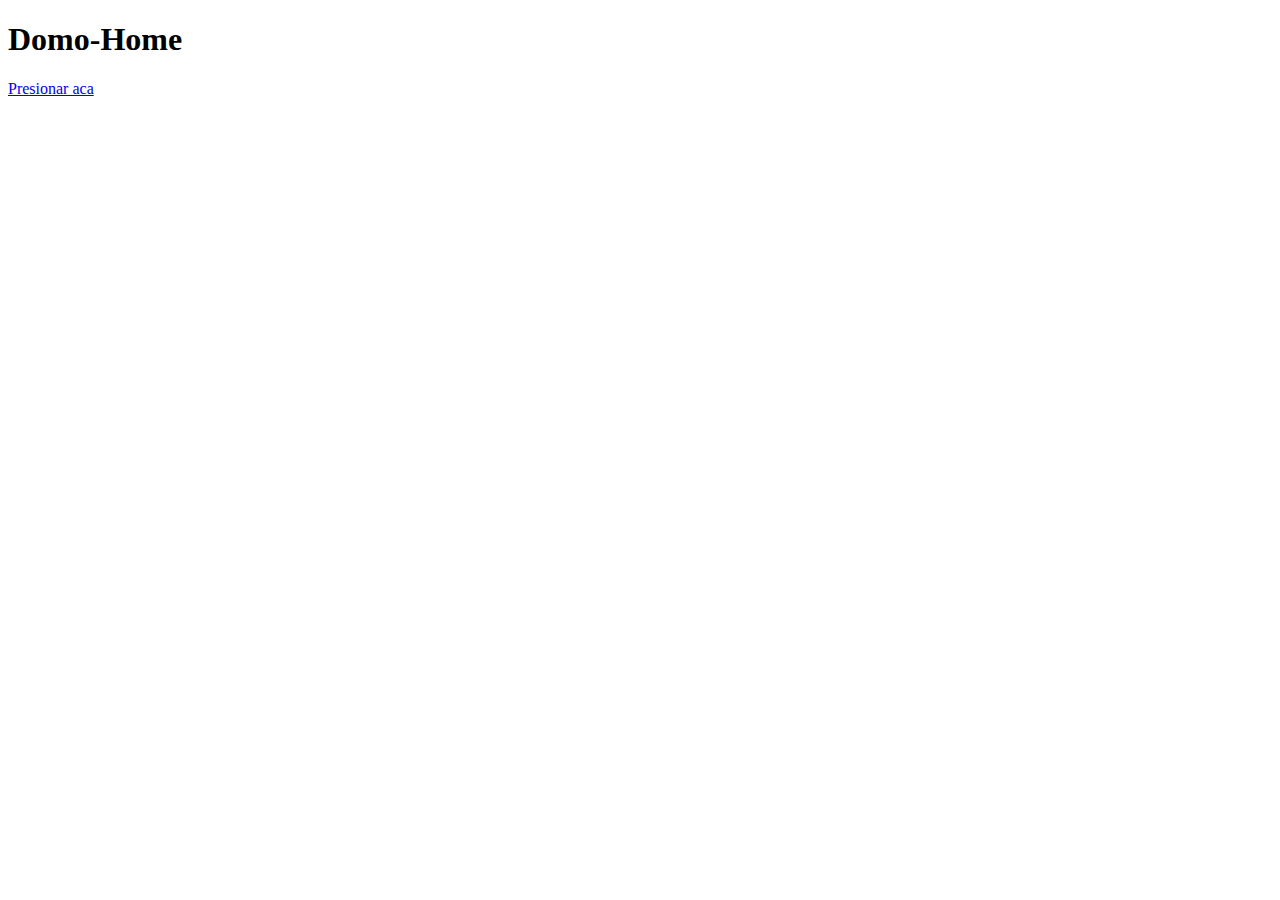
==== index.html @ 09de8375 "primeros pasos" ====
<!DOCTYPE html>
<html lang="en">
<head>
    <meta charset="UTF-8">
    <meta http-equiv="X-UA-Compatible" content="IE=edge">
    <meta name="viewport" content="width=device-width, initial-scale=1.0">
    <title>Domo-Home</title>
</head>
<body>
    <h1>Domo-Home</h1>
    <a href="projecto.html">Presionar aca</a>
</body>
</html>
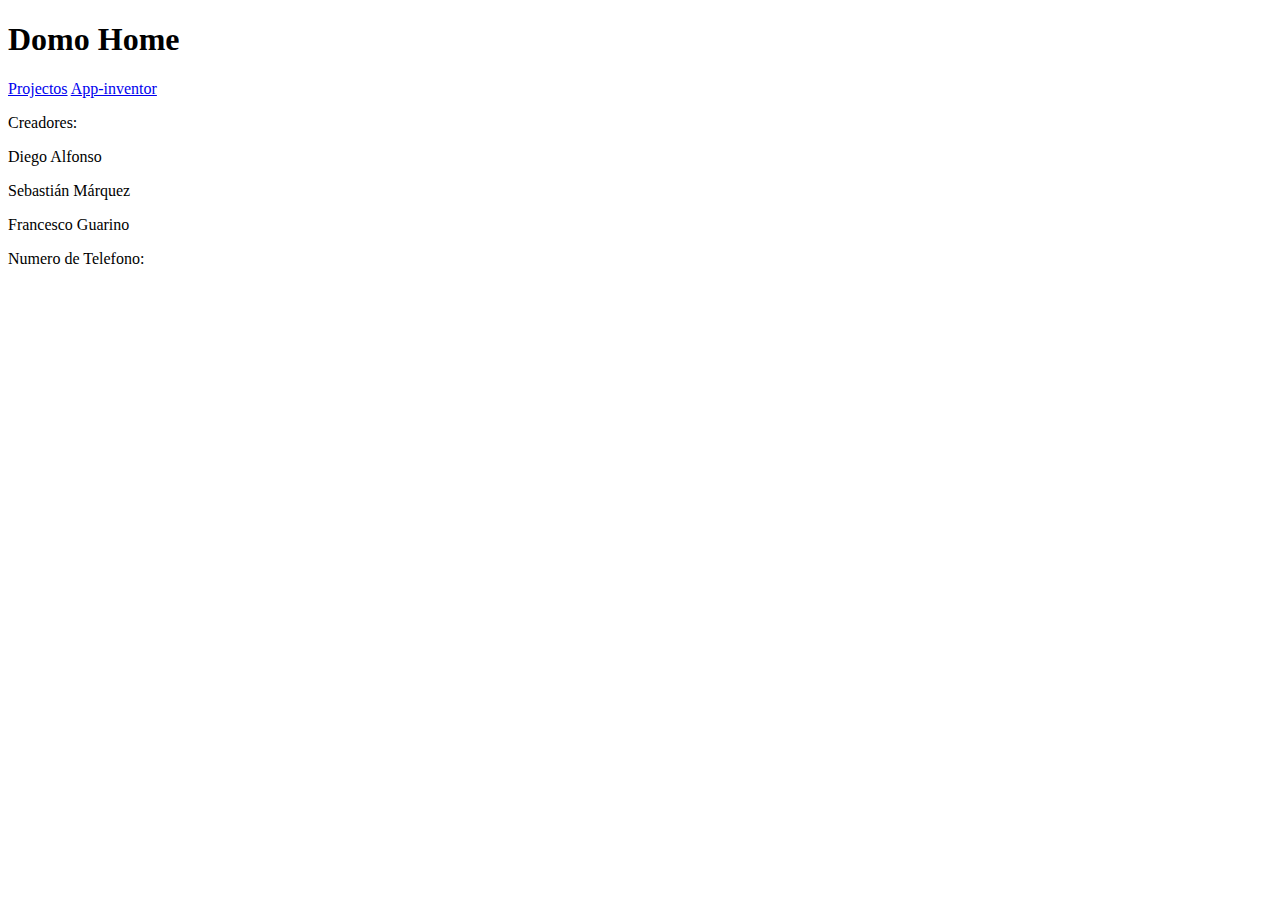
==== commit c8f6eac3: "mejoras" ====
--- a/index.html
+++ b/index.html
@@ -4,10 +4,22 @@
     <meta charset="UTF-8">
     <meta http-equiv="X-UA-Compatible" content="IE=edge">
     <meta name="viewport" content="width=device-width, initial-scale=1.0">
+    <link href="estilo.css" rel="stylesheet">
     <title>Domo-Home</title>
 </head>
 <body>
-    <h1>Domo-Home</h1>
-    <a href="projecto.html">Presionar aca</a>
+    <h1>Domo Home</h1>
+    <a href="projectos.html">Projectos</a>
+    <a href="appinventor.html">App-inventor</a>
 </body>
+
+<footer>
+    <p>Creadores:</p>
+    <p>Diego Alfonso</p>
+    <p>Sebastián Márquez</p>
+    <p>Francesco Guarino</p>
+    
+    <p>Numero de Telefono:</p>
+    <p></p>
+</footer>
 </html>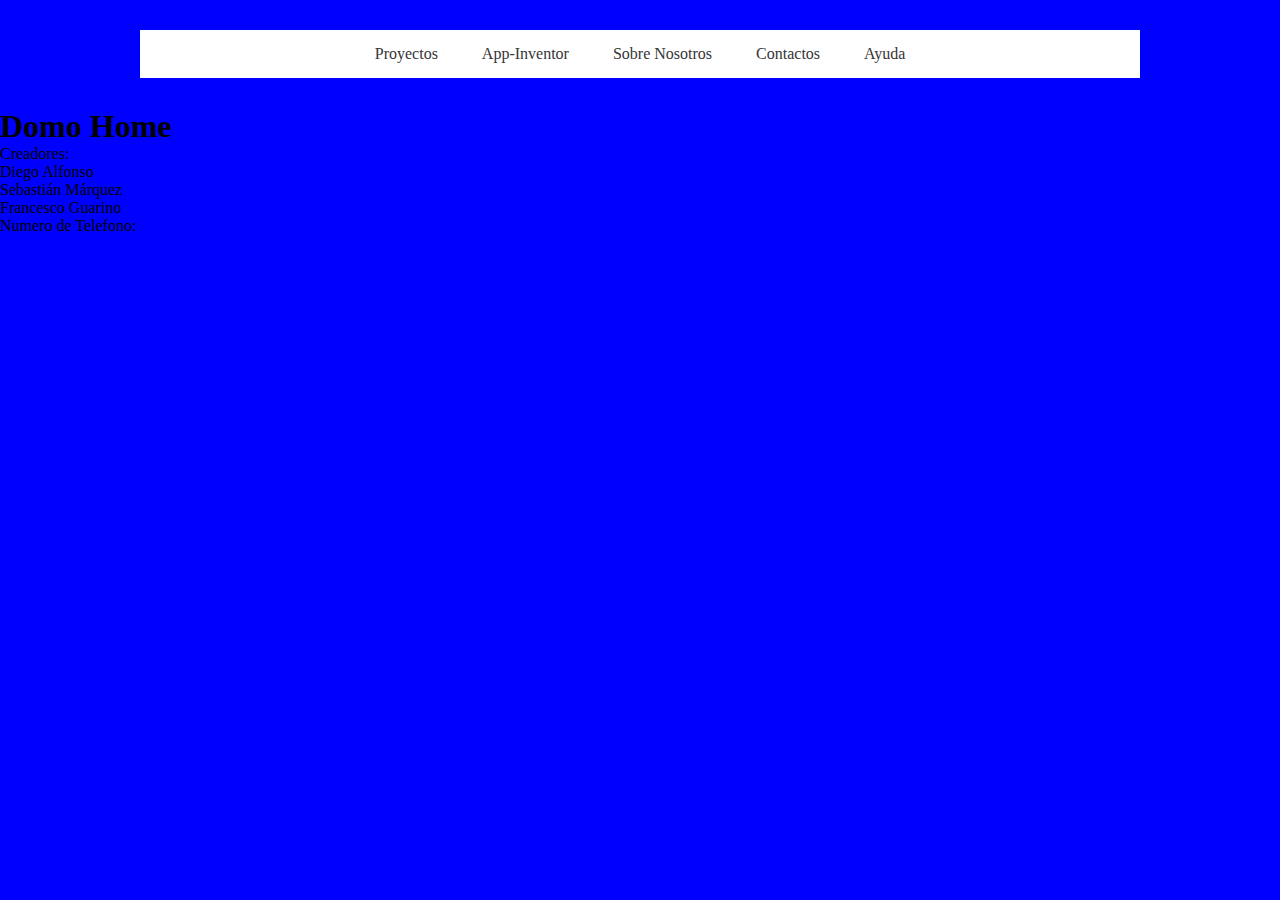
==== commit 31a95e9c: "menu_desplegable" ====
--- a/index.html
+++ b/index.html
@@ -8,9 +8,26 @@
     <title>Domo-Home</title>
 </head>
 <body>
+    <header>
+        <nav class="navegacion">
+            <ul class="menu">
+                <li>
+                    <a href="#">Proyectos</a>
+                    <ul class="submenu">
+                        <li><a href="dispensador.html">Dispensador de comida</a></li>
+                        <li><a href="tacho.html">Tacho de basura</a></li>
+                        <li><a href="persiana.html">Persiana inteligente</a></li>
+                        <li><a href="cerradura.html">Cerradura inteligente</a></li>
+                    </ul>
+                </li>
+                <li><a href="appinventor.html">App-Inventor</a></li>
+                <li><a href="">Sobre Nosotros</a></li>
+                <li><a href="">Contactos</a></li>
+                <li><a href="">Ayuda</a></li>
+            </ul>
+        </nav>
+    </header>
     <h1>Domo Home</h1>
-    <a href="projectos.html">Projectos</a>
-    <a href="appinventor.html">App-inventor</a>
 </body>
 
 <footer>
--- a/estilo.css
+++ b/estilo.css
@@ -0,0 +1,49 @@
+*{
+    margin:0;
+    padding:0;
+    -webkit-box-sizing: border-box;
+    -moz-box-sizing:border-box;
+    box-sizing: border-box;
+}
+body{
+    background-color: blue;
+}
+.navegacion{
+    width: 1000px;
+    margin: 30px auto;
+    background: #fff;
+}
+.navegacion ul{
+    list-style: none;
+    text-align: center;
+}
+.menu > li{
+    display: inline-block;
+}
+.menu >li > a{
+    display:block;
+    padding: 15px 20px;
+    color:#353535;
+    font-family:"Open sans";
+    text-decoration: none;
+}
+.menu li a:hover{
+    color: #CE7D35;
+    transition:all .3s;
+}
+.submenu{
+    position:absolute;
+    background: #333333;
+    display:none;
+}
+.submenu li a{
+    display: block;
+    padding: 15px;
+    color: #fff;
+    font-family: "Open sans";
+    text-decoration: none;
+   
+}
+.menu li:hover .submenu{
+    display: block;
+}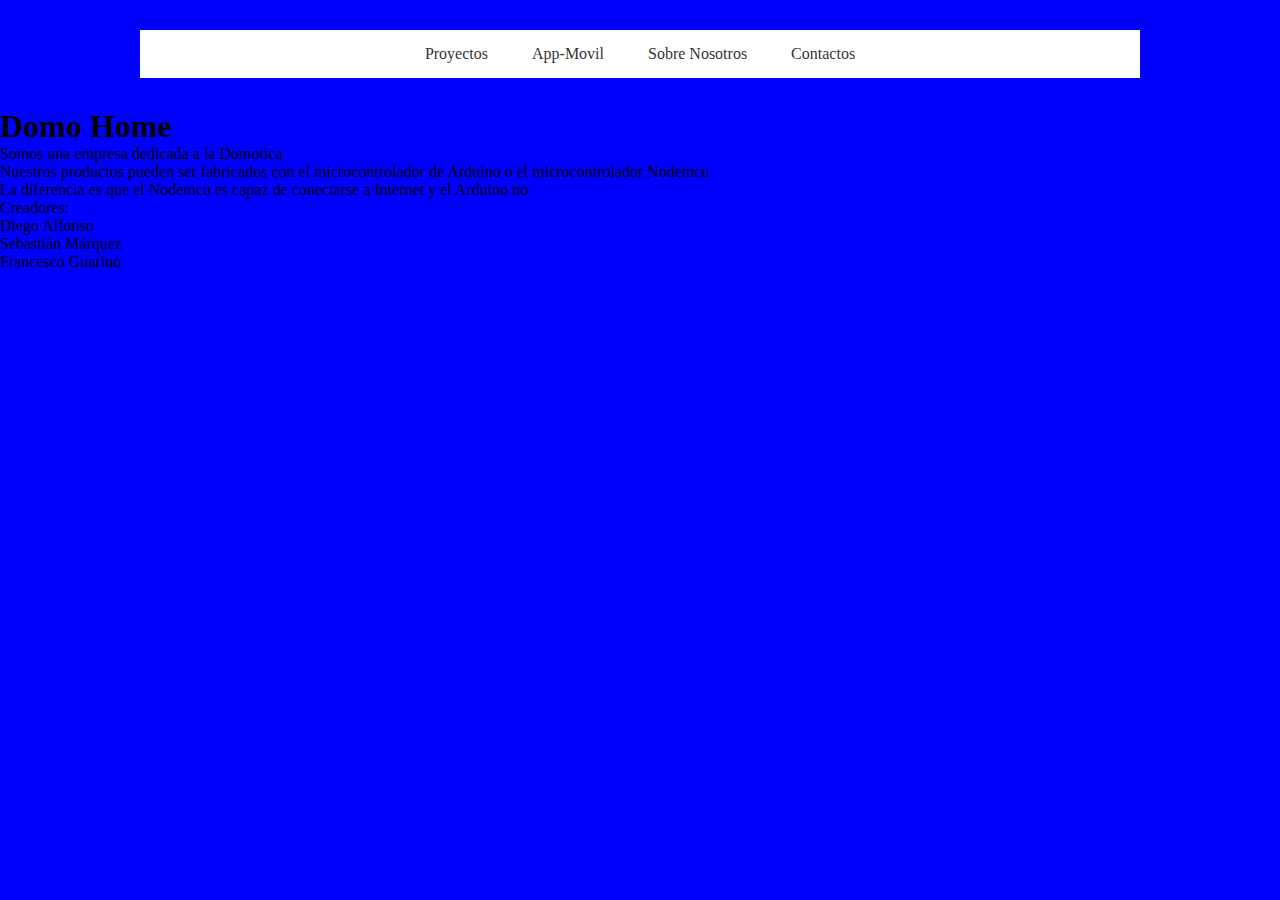
==== commit 4c212638: "modificaciones" ====
--- a/index.html
+++ b/index.html
@@ -20,14 +20,18 @@
                         <li><a href="cerradura.html">Cerradura inteligente</a></li>
                     </ul>
                 </li>
-                <li><a href="appinventor.html">App-Inventor</a></li>
+                <li><a href="appinventor.html">App-Movil</a></li>
                 <li><a href="">Sobre Nosotros</a></li>
                 <li><a href="">Contactos</a></li>
-                <li><a href="">Ayuda</a></li>
+                
             </ul>
         </nav>
     </header>
     <h1>Domo Home</h1>
+    <p>Somos una empresa dedicada a la Domotica</p>
+    <p>Nuestros productos pueden ser fabricados con el microcontrolador de Arduino o el microcontrolador Nodemcu</p>
+    <p>La diferencia es que el Nodemcu es capaz de conectarse a Internet y el Arduino no</p>
+    
 </body>
 
 <footer>
@@ -36,7 +40,7 @@
     <p>Sebastián Márquez</p>
     <p>Francesco Guarino</p>
     
-    <p>Numero de Telefono:</p>
+    
     <p></p>
 </footer>
 </html>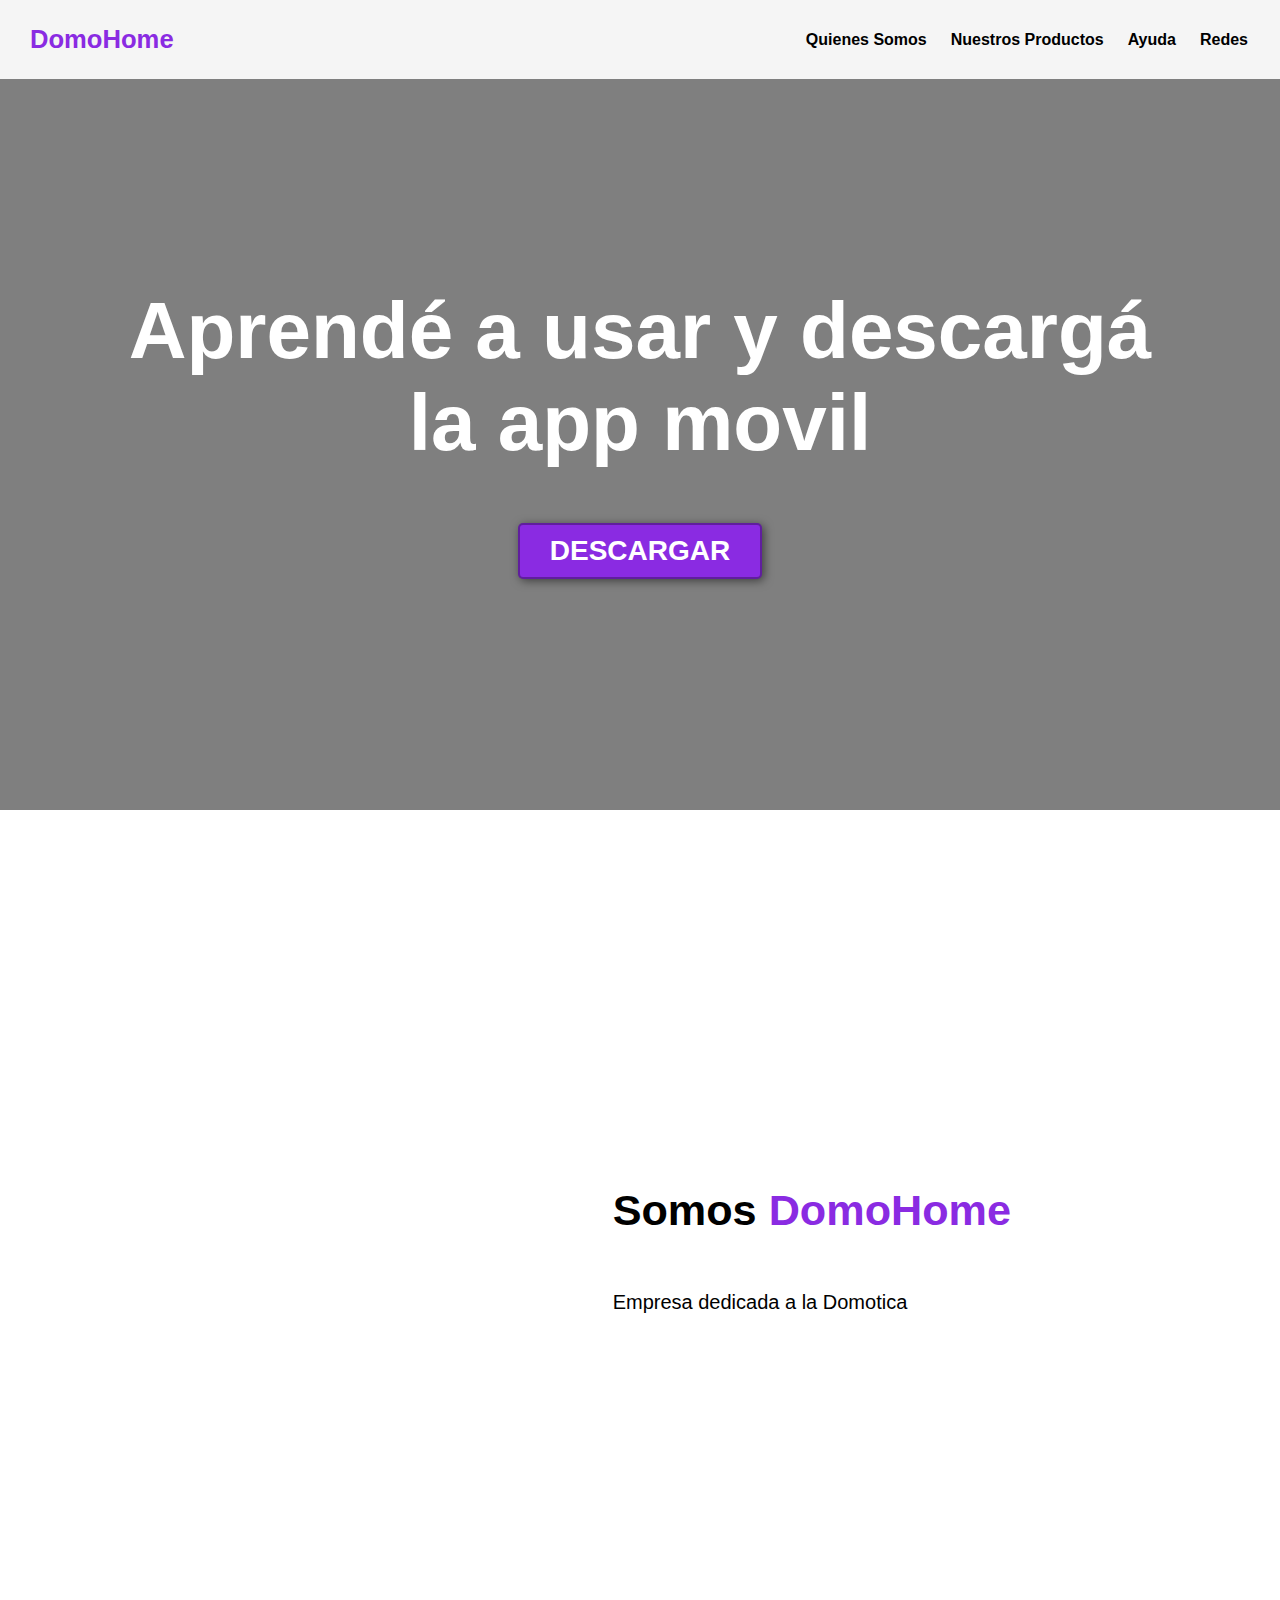
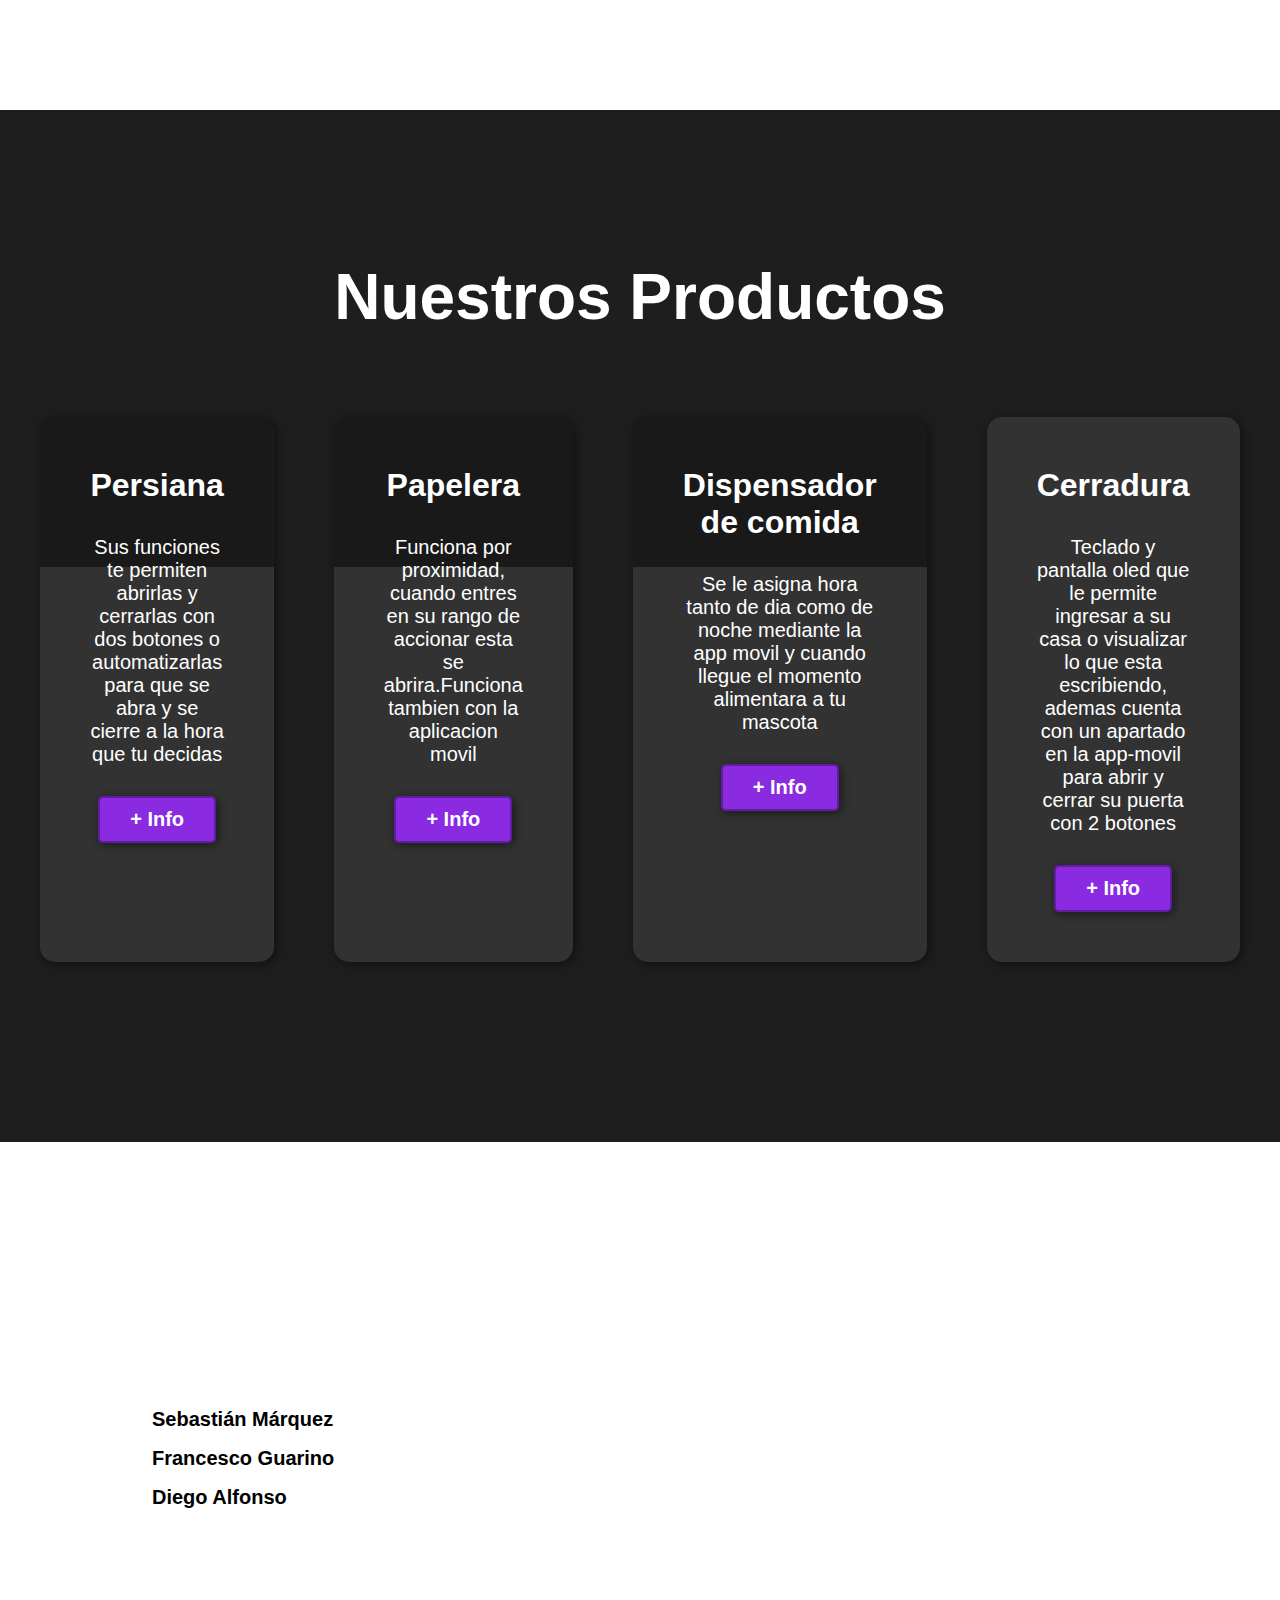
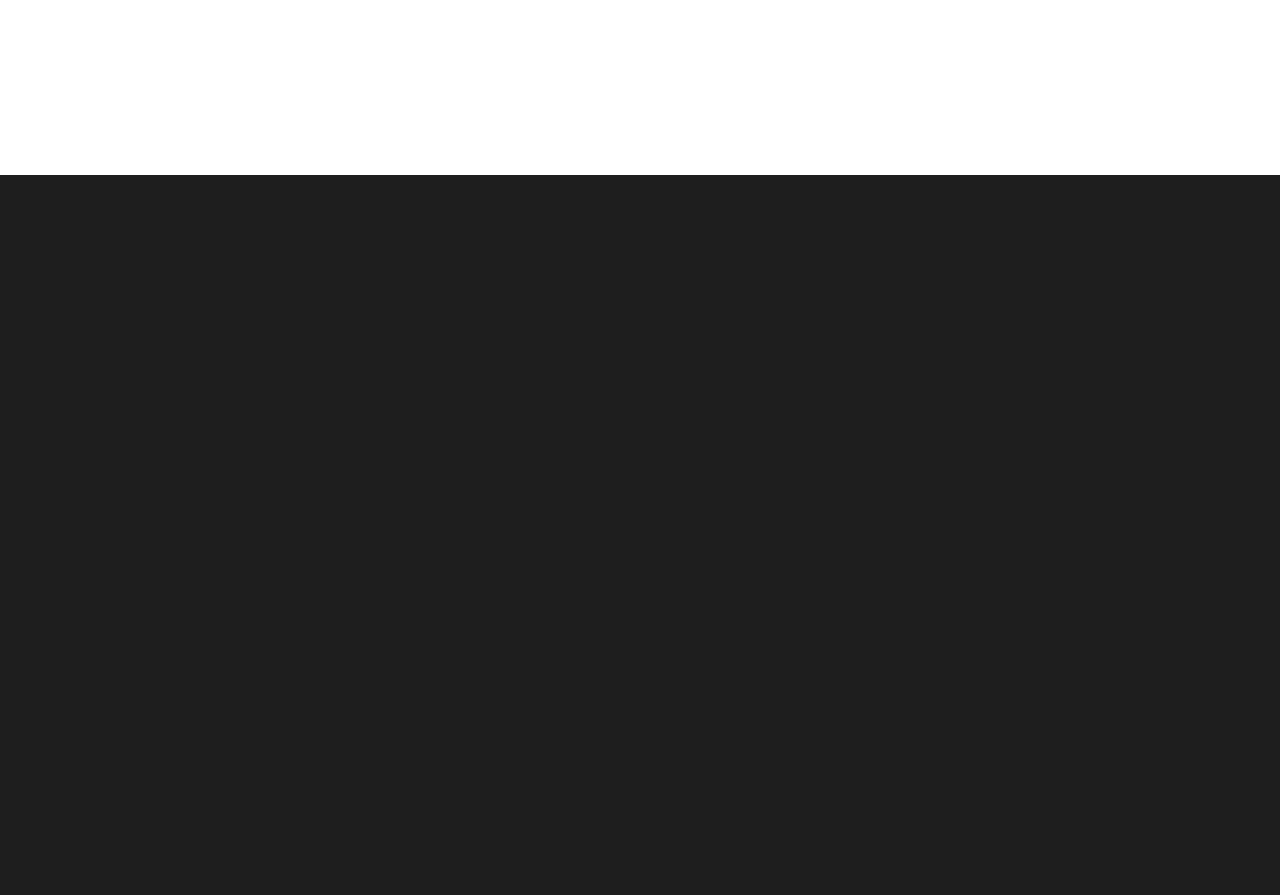
==== commit 31701e3c: "2.0" ====
--- a/index.html
+++ b/index.html
@@ -1,46 +1,83 @@
 <!DOCTYPE html>
 <html lang="en">
 <head>
-    <meta charset="UTF-8">
-    <meta http-equiv="X-UA-Compatible" content="IE=edge">
-    <meta name="viewport" content="width=device-width, initial-scale=1.0">
-    <link href="estilo.css" rel="stylesheet">
-    <title>Domo-Home</title>
+    <title>DomoHome</title>
+    <link rel="stylesheet" href="index.css">
 </head>
 <body>
     <header>
-        <nav class="navegacion">
-            <ul class="menu">
-                <li>
-                    <a href="#">Proyectos</a>
-                    <ul class="submenu">
-                        <li><a href="dispensador.html">Dispensador de comida</a></li>
-                        <li><a href="tacho.html">Tacho de basura</a></li>
-                        <li><a href="persiana.html">Persiana inteligente</a></li>
-                        <li><a href="cerradura.html">Cerradura inteligente</a></li>
-                    </ul>
-                </li>
-                <li><a href="appinventor.html">App-Movil</a></li>
-                <li><a href="">Sobre Nosotros</a></li>
-                <li><a href="">Contactos</a></li>
-                
+        <div class="container">
+            <p class="logo">DomoHome</p>
+            <nav>
+                <a href="#somos-proya">Quienes Somos</a>
+                <a href="#nuestros-programas">Nuestros Productos</a>
+                <a href="#caracteristicas">Ayuda</a>
+                <a href="#caracteristicas">Redes</a>
+            </nav>
+        </div>
+    </header>
+
+    <section id="hero">
+        <h1>Aprendé a usar y descargá<br>la app movil</h1>
+        <a href="app.html"><button id="app">DESCARGAR</button></a>
+    </section>
+
+    <section id="somos-proya">
+        <div class="container">
+            <div class="img-container"></div>
+            <div class="texto">
+
+                <h2>Somos <span class="color-acento">DomoHome</span></h2>
+                <p>Empresa dedicada a la Domotica</p>
+            </div>
+        </div>
+    </section>
+
+    <section id="nuestros-programas">
+        <div class="container">
+            <h2>Nuestros Productos</h2>
+            <div class="programas">
+                <div class="carta">
+                    <h3>Persiana</h3>
+                    <p>Sus funciones te permiten abrirlas y cerrarlas con dos botones o automatizarlas para que se abra y se cierre a la hora que tu decidas</p>
+                    <a href="persiana.html"><button>+ Info</button></a>
+                </div>
+                <div class="carta">
+                    <h3>Papelera</h3>
+                    <p>Funciona por proximidad, cuando entres en su rango de accionar esta se abrira.Funciona tambien con la aplicacion movil</p>
+                    <a href="papelera.html"><button>+ Info</button></a>
+                </div>
+                <div class="carta">
+                    <h3>Dispensador de comida</h3>
+                    <p>Se le asigna hora tanto de dia como de noche mediante la app movil y cuando llegue el momento alimentara a tu mascota</p>
+                    <a href="dispensador.html"><button>+ Info</button></a>
+                </div>
+                <div class="carta">
+                    <h3>Cerradura</h3>
+                    <p>Teclado y pantalla oled que le permite ingresar a su casa o visualizar lo que esta escribiendo, ademas cuenta con un apartado en la app-movil para abrir y cerrar su puerta con 2 botones</p>
+                    <a href="cerradura.html"><button>+ Info</button></a>
+                </div>    
+            </div>
+        </div>
+    </section>
+
+    <section id="caracteristicas">
+        <div class="container">
+            <ul>
+                <li>Sebastián Márquez</li>
+                <li>Francesco Guarino</li>
+                <li>Diego Alfonso</li>
             </ul>
-        </nav>
-    </header>
-    <h1>Domo Home</h1>
-    <p>Somos una empresa dedicada a la Domotica</p>
-    <p>Nuestros productos pueden ser fabricados con el microcontrolador de Arduino o el microcontrolador Nodemcu</p>
-    <p>La diferencia es que el Nodemcu es capaz de conectarse a Internet y el Arduino no</p>
-    
+        </div>
+    </section>
+
+    <section id="final">
+        
+    </section>
+
+    <footer>
+        
+    </footer>
+    <script src="codigo/codigo.js"></script>
 </body>
-
-<footer>
-    <p>Creadores:</p>
-    <p>Diego Alfonso</p>
-    <p>Sebastián Márquez</p>
-    <p>Francesco Guarino</p>
-    
-    
-    <p></p>
-</footer>
 </html>--- a/index.css
+++ b/index.css
@@ -0,0 +1,349 @@
+*{
+    box-sizing: border-box;
+}
+
+html{
+    scroll-behavior: smooth;
+}
+
+body{
+    font-family: 'Roboto', sans-serif;
+    margin: 0;
+}
+
+h1{ font-size: 3.5em;}
+h2{ font-size: 2.7em;}
+h3{ font-size: 2em;}
+p{ font-size: 1.25em;}
+ul{ list-style: none;}
+li{ font-size: 1.25em;}
+
+button{
+    font-size: 1.25em;
+    font-weight: bold;
+    padding: 10px 30px;
+    border-radius: 5px;
+    border: 2px solid rgba(0,0,0,0.3);
+    box-shadow: 2px 2px 10px rgba(0,0,0,0.5);
+    color: white;
+    background-color: blueviolet;
+}
+
+button:hover{
+    background-color: rgb(101, 33, 165);
+}
+
+.container{
+    max-width: 1400px;
+    margin: auto;
+}
+
+.color-acento{ color:blueviolet; }
+
+header{
+    background-color: rgb(245,245,245);
+    
+}
+
+header .logo{
+    margin: 0;
+    padding: 25px 30px;
+    font-weight: bold;
+    color: blueviolet;
+    font-size: 1.6em;
+}
+
+header .container{
+    display: flex;
+    flex-direction: column;
+    align-items: center;
+}
+
+header nav{
+    display: flex;
+    flex-direction: column;
+    text-align: center;
+    padding-bottom: 25px;
+}
+
+header a{
+    padding: 5px 12px;
+    text-decoration: none;
+    font-weight: bold;
+    color: black;
+}
+
+header a:hover{
+    color: blueviolet;
+}
+
+#hero{
+    display: flex;
+    align-items: center;
+    justify-content: center;
+    text-align: center;
+    flex-direction: column;
+    height: 90vh;
+    background-image: linear-gradient(
+        0deg,
+        rgba(0,0,0,0.5),
+        rgba(0,0,0,0.5)
+    )
+    ,url("media/hero.jpg");
+    background-repeat: no-repeat;
+    background-size: cover;
+    background-position: center center;
+}
+
+#hero h1{
+    color: white;
+}
+
+#hero button{
+    font-size: 1.75em;
+}
+
+#somos-proya .container{
+    text-align: center;
+    padding: 200px 12px;
+}
+
+#nuestros-programas{
+    background-color: rgb(30,30,30);
+    color: white;
+    text-align: center;
+}
+
+#nuestros-programas .container{
+    padding: 150px 12px;
+}
+
+#nuestros-programas h2{
+    margin-top: 0;
+    font-size: 3.2em;
+}
+
+#nuestros-programas p{
+    display: none;
+}
+
+#nuestros-programas .carta{
+    background-position: center center;
+    background-size: cover;
+    padding: 50px 0px;
+    margin: 30px;
+    border-radius: 15px;
+}
+
+.carta:first-child{
+    background-image: linear-gradient(
+        0deg,
+        rgba(0,0,0,0.5),
+        rgba(0,0,0,0.5)
+    )
+    ,url("media/front-end.jpg");
+
+}
+
+.carta:nth-child(2){
+    background-image: linear-gradient(
+        0deg,
+        rgba(0,0,0,0.5),
+        rgba(0,0,0,0.5)
+    )
+    ,url("media/full-stack.jpg");
+}
+
+.carta:nth-child(3){
+    background-image: linear-gradient(
+        0deg,
+        rgba(0,0,0,0.5),
+        rgba(0,0,0,0.5)
+    )
+    ,url("media/python.jpg");
+
+}
+
+#caracteristicas .container{
+    text-align: center;
+    padding: 250px 12px;
+}
+
+#caracteristicas li{
+    margin: 16px 0px;
+    font-weight: bold;
+}
+
+#final{
+    display: flex;
+    flex-direction: column;
+    justify-content: center;
+    align-items: center;
+    text-align: center;
+    background-color: rgb(30,30,30);
+    color: white;
+    height: 80vh;
+}
+
+#final h2{
+    font-size: 9vw;
+}
+
+#final button{
+    font-size: 5vw;
+}
+
+footer{
+    background-color: rgb(230,230,230);
+}
+
+footer p{
+    margin: 0;
+    padding: 12px;
+    color: rgb(100,100,100);
+}
+
+footer .container{
+    height: 150px;
+    display: flex;
+    justify-content: center;
+    align-items: flex-end;
+}
+
+@media (min-width: 850px){
+    header{
+        position: fixed;
+        width: 100%;
+    }
+
+    header .container{
+        flex-direction: row;
+        justify-content: space-between;
+    }
+
+    header nav{
+        flex-direction: row;
+        padding-bottom: 0;
+        padding-right: 20px;
+    }
+
+    #hero h1{
+        font-size: 5em;
+    }
+
+    #somos-proya .container{
+        display: flex;
+        justify-content: space-evenly;
+    }
+
+    #somos-proya .texto{
+        width: 50%;
+        max-width: 600px;
+        text-align: initial;
+        padding-left: 30px;
+        display: flex;
+        flex-direction: column;
+        justify-content: center;
+    }
+
+    #somos-proya h2{
+        margin-top: 0px;
+    }
+
+    #somos-proya .img-container{
+        background-image: url("media/somos-proya.jpg");
+        background-size: cover;
+        background-position: center center;
+        height: 500px;
+        width: 400px; 
+    }
+
+    #nuestros-programas .programas{
+        display: flex;
+        justify-content: center;
+    }
+
+    #nuestros-programas p{
+        display: block;
+        margin-bottom: 30px;
+    }
+
+    #nuestros-programas h2{
+        font-size: 4em;
+    }
+
+    #nuestros-programas h3{
+        margin-top: 0;
+    }
+
+    #nuestros-programas .carta{
+        padding: 50px;
+        background-size: 100% 150px;
+        background-repeat: no-repeat;
+        background-position-y: 0;
+        background-color: rgba(50, 50, 50, 1);
+        box-shadow: 2px 2px 10px rgba(0,0,0,0.5);
+    }
+
+    .carta:first-child{
+        background-image: linear-gradient(
+            0deg,
+            rgba(0,0,0,0.5),
+            rgba(0,0,0,0.5)
+        )
+        ,url("media/front-end-cropped.jpg");
+
+    }
+
+    .carta:nth-child(2){
+        background-image: linear-gradient(
+            0deg,
+            rgba(0,0,0,0.5),
+            rgba(0,0,0,0.5)
+        )
+        ,url("media/full-stack-cropped.jpg");
+    }
+
+    .carta:nth-child(3){
+        background-image: linear-gradient(
+            0deg,
+            rgba(0,0,0,0.5),
+            rgba(0,0,0,0.5)
+        )
+        ,url("media/python-cropped.jpg");
+
+    }
+
+    #caracteristicas{
+        background-image: url("media/background-2.jpeg");
+        background-repeat: no-repeat;
+        background-size: 500px 400px;
+        background-position: calc(100vw - 500px) 120px;
+    }
+
+    #caracteristicas .container{
+        text-align: initial;
+    }
+
+    #caracteristicas ul{
+        margin-left: 100px;
+    }
+
+    #final h2{
+        font-size: 5em;
+    }
+
+    #final button{
+        font-size: 2em;
+    }
+
+    footer .container{
+        justify-content: flex-end;
+    }
+}
+
+@media (min-width: 1200px) {
+    #caracteristicas{
+        background-position-x: calc(100vw - 800px);
+    }
+}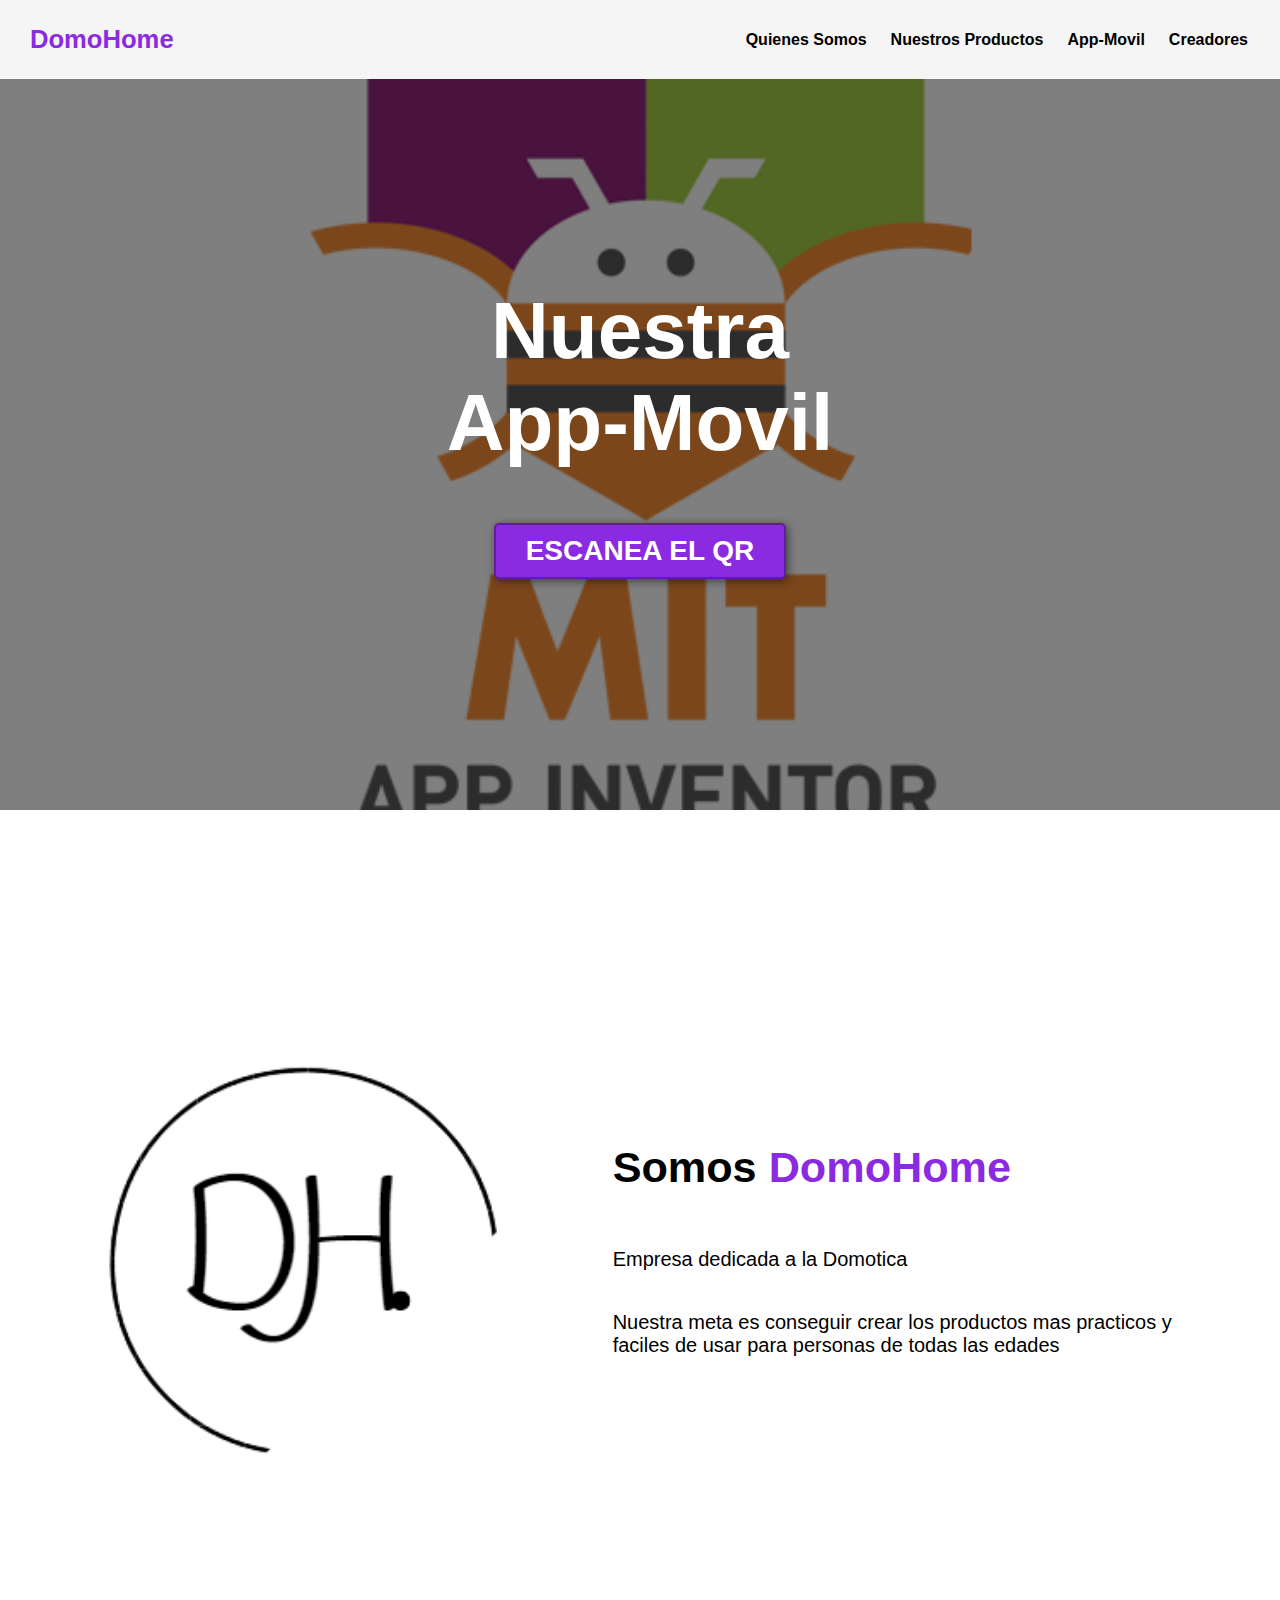
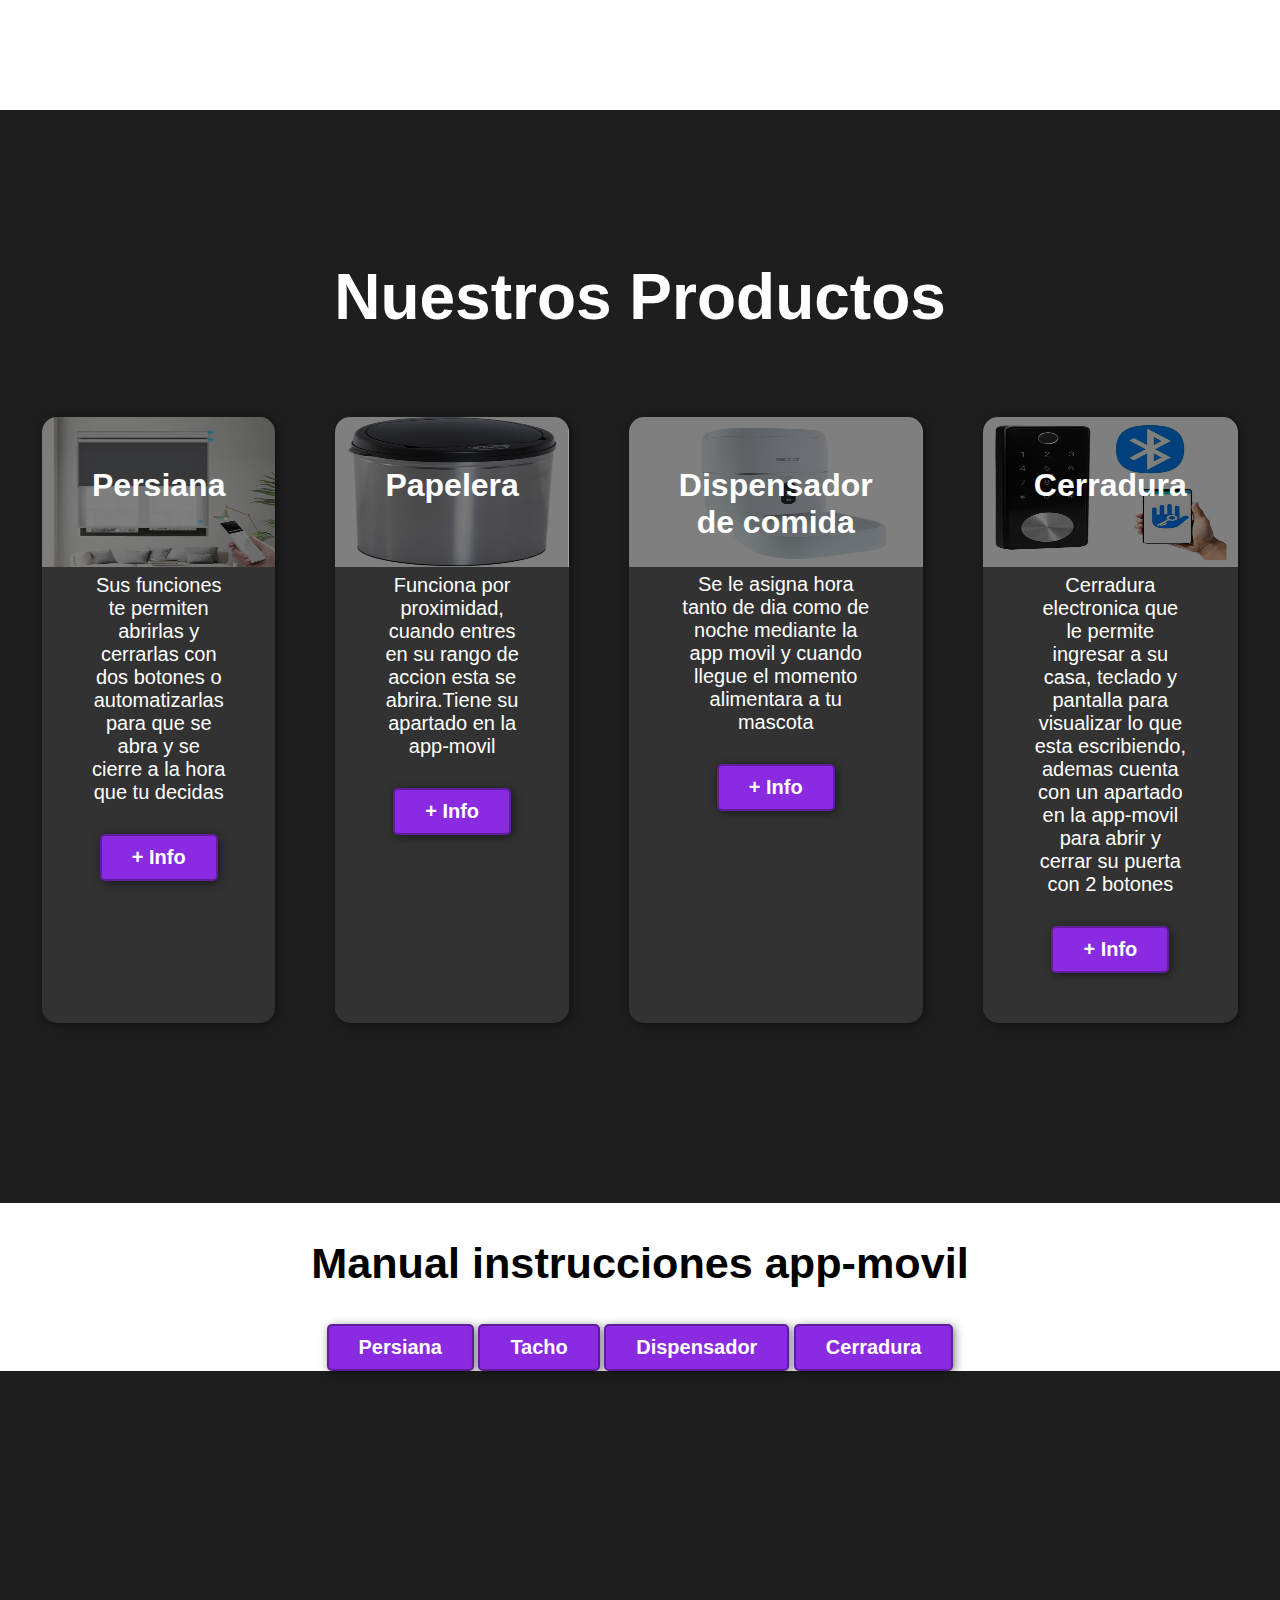
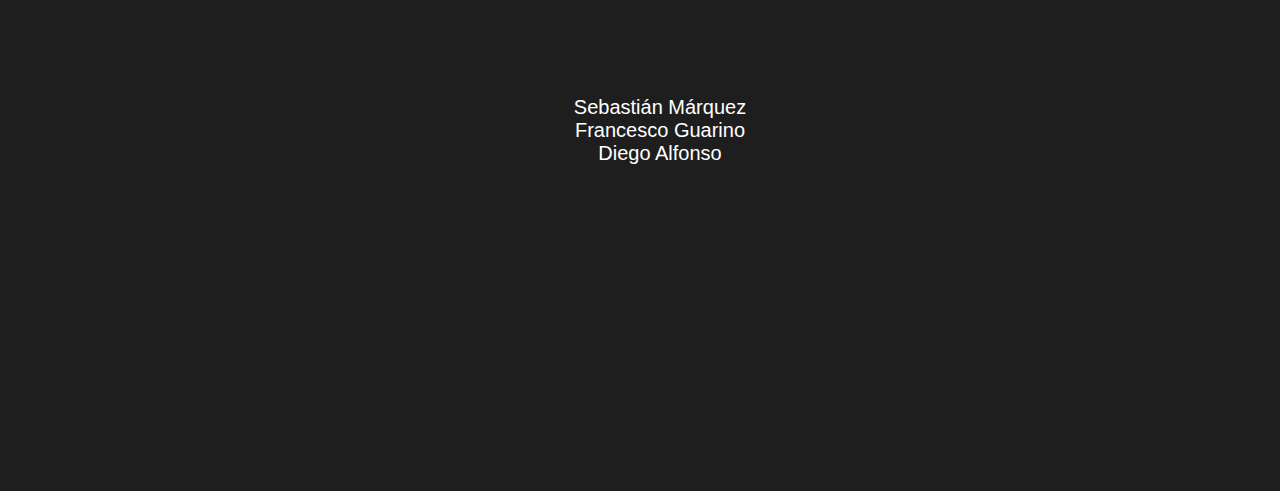
==== commit c29d46e7: "mejora" ====
--- a/index.html
+++ b/index.html
@@ -11,15 +11,16 @@
             <nav>
                 <a href="#somos-proya">Quienes Somos</a>
                 <a href="#nuestros-programas">Nuestros Productos</a>
-                <a href="#caracteristicas">Ayuda</a>
-                <a href="#caracteristicas">Redes</a>
+                <a href="#caracteristicas">App-Movil</a>
+                <a href="#final">Creadores</a>
             </nav>
         </div>
     </header>
 
     <section id="hero">
-        <h1>Aprendé a usar y descargá<br>la app movil</h1>
-        <a href="app.html"><button id="app">DESCARGAR</button></a>
+        <h1>Nuestra<br>App-Movil</h1>
+        <button id="qr" class="alo">ESCANEA EL QR</button></a>
+        <div id="boton"></div>
     </section>
 
     <section id="somos-proya">
@@ -29,6 +30,7 @@
 
                 <h2>Somos <span class="color-acento">DomoHome</span></h2>
                 <p>Empresa dedicada a la Domotica</p>
+                <p>Nuestra meta es conseguir crear los productos mas practicos y faciles de usar para personas de todas las edades</p>
             </div>
         </div>
     </section>
@@ -38,30 +40,40 @@
             <h2>Nuestros Productos</h2>
             <div class="programas">
                 <div class="carta">
-                    <h3>Persiana</h3>
+                    <h3>Persiana</h3><br>
                     <p>Sus funciones te permiten abrirlas y cerrarlas con dos botones o automatizarlas para que se abra y se cierre a la hora que tu decidas</p>
-                    <a href="persiana.html"><button>+ Info</button></a>
+                    <a href="persiana.html"><button class="alo">+ Info</button></a>
                 </div>
                 <div class="carta">
-                    <h3>Papelera</h3>
-                    <p>Funciona por proximidad, cuando entres en su rango de accionar esta se abrira.Funciona tambien con la aplicacion movil</p>
-                    <a href="papelera.html"><button>+ Info</button></a>
+                    <h3>Papelera</h3><br>
+                    <p>Funciona por proximidad, cuando entres en su rango de accion esta se abrira.Tiene su apartado en la app-movil</p>
+                    <a href="papelera.html"><button class="alo">+ Info</button></a>
                 </div>
                 <div class="carta">
                     <h3>Dispensador de comida</h3>
                     <p>Se le asigna hora tanto de dia como de noche mediante la app movil y cuando llegue el momento alimentara a tu mascota</p>
-                    <a href="dispensador.html"><button>+ Info</button></a>
+                    <a href="dispensador.html"><button class="alo">+ Info</button></a>
                 </div>
                 <div class="carta">
-                    <h3>Cerradura</h3>
-                    <p>Teclado y pantalla oled que le permite ingresar a su casa o visualizar lo que esta escribiendo, ademas cuenta con un apartado en la app-movil para abrir y cerrar su puerta con 2 botones</p>
-                    <a href="cerradura.html"><button>+ Info</button></a>
+                    <h3>Cerradura</h3><br>
+                    <p>Cerradura electronica que le permite ingresar a su casa, teclado y pantalla para visualizar lo que esta escribiendo, ademas cuenta con un apartado en la app-movil para abrir y cerrar su puerta con 2 botones</p>
+                    <a href="cerradura.html"><button class="alo">+ Info</button></a>
                 </div>    
             </div>
         </div>
     </section>
+    <section id="caracteristicas">
+        <div id ="centrar">
+            <h2>Manual instrucciones app-movil</h2>
+        <button id="persiana"class="alo">Persiana</button>
+        <button id="tacho"class="alo">Tacho</button>
+        <button id="dispensador"class="alo">Dispensador</button> 
+        <button id="cerradura"class="alo">Cerradura</button>
+        </div>
+        <div id="guardar"></div>
+    </section>
 
-    <section id="caracteristicas">
+    <section id="final">
         <div class="container">
             <ul>
                 <li>Sebastián Márquez</li>
@@ -71,13 +83,10 @@
         </div>
     </section>
 
-    <section id="final">
-        
-    </section>
-
     <footer>
         
     </footer>
     <script src="codigo/codigo.js"></script>
+    <script src="codigo/qr.js"></script>
 </body>
 </html>--- a/index.css
+++ b/index.css
@@ -18,7 +18,7 @@
 ul{ list-style: none;}
 li{ font-size: 1.25em;}
 
-button{
+button.alo{
     font-size: 1.25em;
     font-weight: bold;
     padding: 10px 30px;
@@ -29,7 +29,7 @@
     background-color: blueviolet;
 }
 
-button:hover{
+button.alo:hover{
     background-color: rgb(101, 33, 165);
 }
 
@@ -89,7 +89,7 @@
         rgba(0,0,0,0.5),
         rgba(0,0,0,0.5)
     )
-    ,url("media/hero.jpg");
+    ,url("media/app.jpg");
     background-repeat: no-repeat;
     background-size: cover;
     background-position: center center;
@@ -141,7 +141,7 @@
         rgba(0,0,0,0.5),
         rgba(0,0,0,0.5)
     )
-    ,url("media/front-end.jpg");
+    ,url("media/dh.png");
 
 }
 
@@ -251,7 +251,7 @@
     }
 
     #somos-proya .img-container{
-        background-image: url("media/somos-proya.jpg");
+        background-image: url("media/dh.png");
         background-size: cover;
         background-position: center center;
         height: 500px;
@@ -291,7 +291,7 @@
             rgba(0,0,0,0.5),
             rgba(0,0,0,0.5)
         )
-        ,url("media/front-end-cropped.jpg");
+        ,url("media/persiana.jpg");
 
     }
 
@@ -301,7 +301,7 @@
             rgba(0,0,0,0.5),
             rgba(0,0,0,0.5)
         )
-        ,url("media/full-stack-cropped.jpg");
+        ,url("media/papelera.jpg");
     }
 
     .carta:nth-child(3){
@@ -310,25 +310,18 @@
             rgba(0,0,0,0.5),
             rgba(0,0,0,0.5)
         )
-        ,url("media/python-cropped.jpg");
-
-    }
-
-    #caracteristicas{
-        background-image: url("media/background-2.jpeg");
-        background-repeat: no-repeat;
-        background-size: 500px 400px;
-        background-position: calc(100vw - 500px) 120px;
-    }
-
-    #caracteristicas .container{
-        text-align: initial;
-    }
-
-    #caracteristicas ul{
-        margin-left: 100px;
-    }
-
+        ,url("media/dispensador.jpg");
+
+    }
+    
+    .carta:nth-child(4){
+        background-image: linear-gradient(
+            0deg,
+            rgba(0,0,0,0.5),
+            rgba(0,0,0,0.5)
+        )
+        ,url("media/cerradura.jpg");
+    }
     #final h2{
         font-size: 5em;
     }
@@ -346,4 +339,10 @@
     #caracteristicas{
         background-position-x: calc(100vw - 800px);
     }
+}
+#centrar{
+    text-align: center;
+}
+#imagenes{
+    text-align: center;
 }